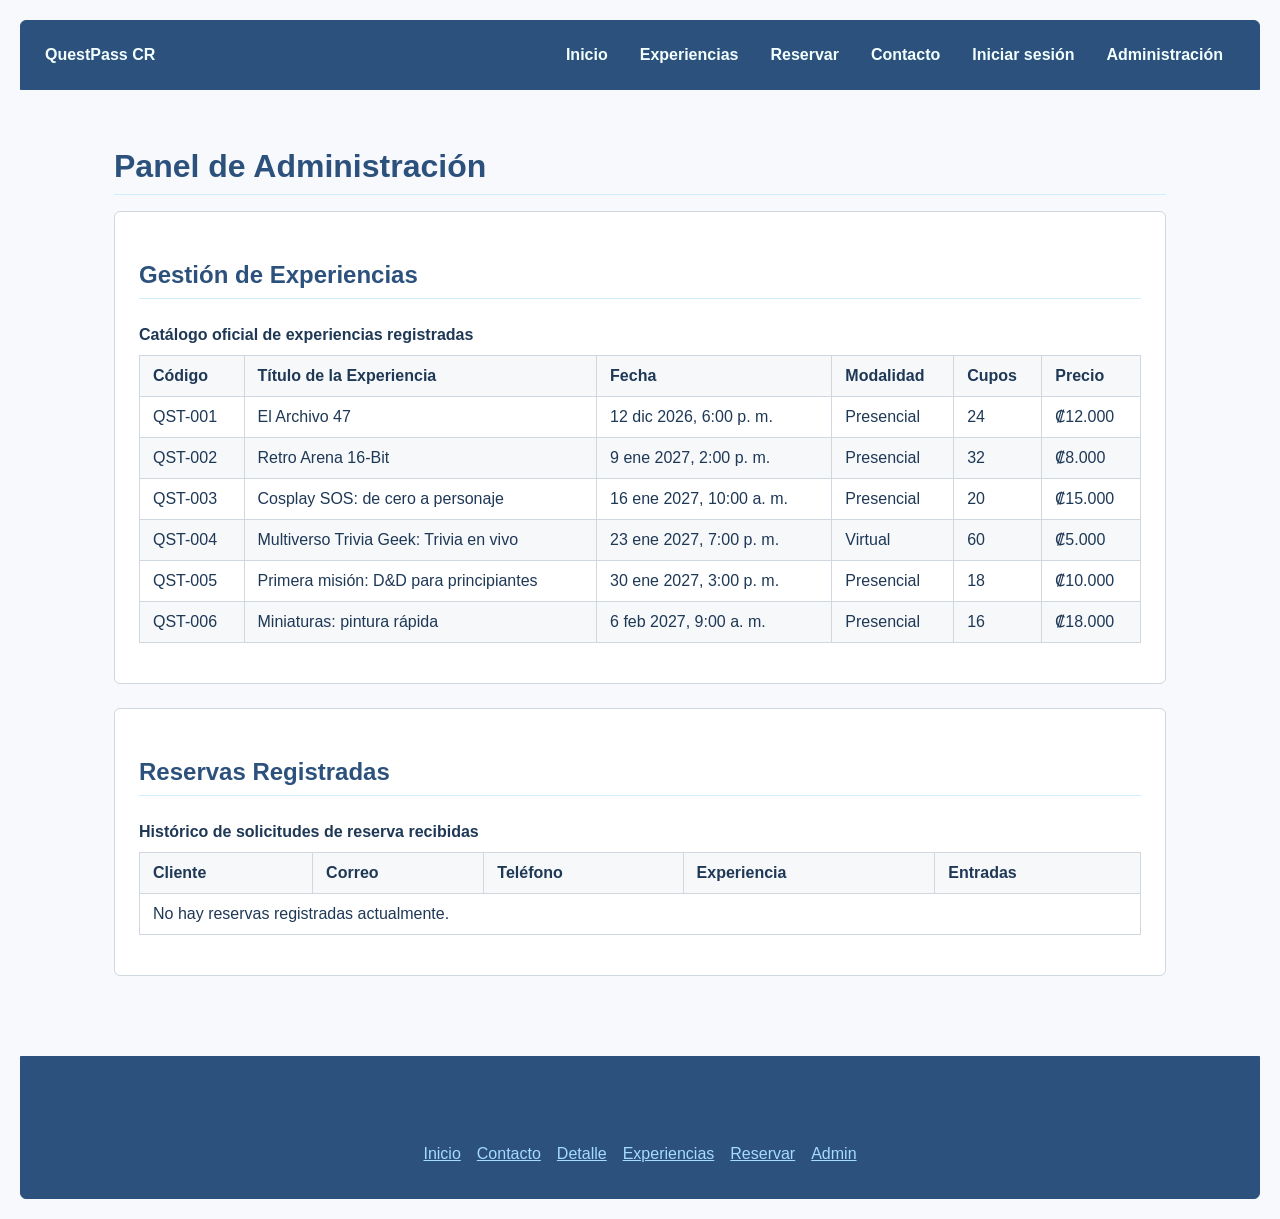
==== admin.html @ 333228f1 "js" ====
<!DOCTYPE html>
<html lang="es">
<head>
    <meta charset="UTF-8">
    <meta name="viewport" content="width=device-width, initial-scale=1.0">
    <title>Panel de Administración | QuestPass CR</title>
    <meta name="description" content="Maqueta visual del panel administrativo para gestión de experiencias y reservas en QuestPass CR.">
    <link rel="stylesheet" href="assets/css/base.css">
    <script src="assets/js/main.js" defer></script>
</head>
<body>

    <!-- Encabezado e identidad del sitio -->
    <header>
        <a href="index.html">
            <strong>QuestPass CR</strong>
        </a>
        <nav aria-label="Navegación principal">
            <a href="index.html">Inicio</a>
            <a href="experiencias.html">Experiencias</a>
            <a href="reservar.html">Reservar</a>
            <a href="contacto.html">Contacto</a>
            <a href="login.html">Iniciar sesión</a>
            <a href="admin.html">Administración</a>
        </nav>
    </header>

    <!-- Contenido principal del panel -->
    <main>
        <h1>Panel de Administración</h1>

        <!-- Sección 1: Gestión de Experiencias (6 registros oficiales) -->
        <section aria-labelledby="titulo-experiencias">
            <h2 id="titulo-experiencias">Gestión de Experiencias</h2>

            <div class="tabla-contenedor">
            <table>
                <caption>Catálogo oficial de experiencias registradas</caption>
                <thead>
                    <tr>
                        <th scope="col">Código</th>
                        <th scope="col">Título de la Experiencia</th>
                        <th scope="col">Fecha</th>
                        <th scope="col">Modalidad</th>
                        <th scope="col">Cupos</th>
                        <th scope="col">Precio</th>
                    </tr>
                </thead>
                <tbody>
                    <tr>
                        <td>QST-001</td>
                        <td>El Archivo 47</td>
                        <td><time datetime="2026-12-12">12 dic 2026, 6:00 p. m.</time></td>
                        <td>Presencial</td>
                        <td>24</td>
                        <td>₡12.000</td>
                    </tr>
                    <tr>
                        <td>QST-002</td>
                        <td>Retro Arena 16-Bit</td>
                        <td><time datetime="2027-01-09">9 ene 2027, 2:00 p. m.</time></td>
                        <td>Presencial</td>
                        <td>32</td>
                        <td>₡8.000</td>
                    </tr>
                    <tr>
                        <td>QST-003</td>
                        <td>Cosplay SOS: de cero a personaje</td>
                        <td><time datetime="2027-01-16">16 ene 2027, 10:00 a. m.</time></td>
                        <td>Presencial</td>
                        <td>20</td>
                        <td>₡15.000</td>
                    </tr>
                    <tr>
                        <td>QST-004</td>
                        <td>Multiverso Trivia Geek: Trivia en vivo</td>
                        <td><time datetime="2027-01-23">23 ene 2027, 7:00 p. m.</time></td>
                        <td>Virtual</td>
                        <td>60</td>
                        <td>₡5.000</td>
                    </tr>
                    <tr>
                        <td>QST-005</td>
                        <td>Primera misión: D&D para principiantes</td>
                        <td><time datetime="2027-01-30">30 ene 2027, 3:00 p. m.</time></td>
                        <td>Presencial</td>
                        <td>18</td>
                        <td>₡10.000</td>
                    </tr>
                    <tr>
                        <td>QST-006</td>
                        <td>Miniaturas: pintura rápida</td>
                        <td><time datetime="2027-02-06">6 feb 2027, 9:00 a. m.</time></td>
                        <td>Presencial</td>
                        <td>16</td>
                        <td>₡18.000</td>
                    </tr>
                </tbody>
            </table>
            </div>
        </section>

        <!-- Sección 2: Gestión de Reservas (Tabla vacía) -->
        <section aria-labelledby="titulo-reservas">
            <h2 id="titulo-reservas">Reservas Registradas</h2>

            <div class="tabla-contenedor">
            <table>
                <caption>Histórico de solicitudes de reserva recibidas</caption>
                <thead>
                    <tr>
                        <th scope="col">Cliente</th>
                        <th scope="col">Correo</th>
                        <th scope="col">Teléfono</th>
                        <th scope="col">Experiencia</th>
                        <th scope="col">Entradas</th>
                    </tr>
                </thead>
               <tbody>


                    <!--<tr>
                        <td>Amin Rojas</td>
                        <td>arojasrh@ucenfotec.ac.cr</td>
                        <td>7158-9006</td>
                        <td>QST-001</td>
                        <td>10</td>
                     </tr>
                     <tr>
                        <td>Danny Mesen</td>
                        <td>dmesen@ucenfotec.ac.cr</td>
                        <td>1234-5678</td>
                        <td>QST-001</td>
                        <td>5</td>
                     </tr>
                     <tr>
                        <td>Maria Baltodano</td>
                        <td>mbaltodanos@ucenfotec.ac.cr</td>
                        <td>8888-9999</td>
                        <td>QST-001</td>
                        <td>7</td>
                     </tr>
                </tbody> -->

                    <tr>
                        <td colspan="5">No hay reservas registradas actualmente.</td>
                    </tr>
            </table>
            </div>
        </section>

    </main>

    <!-- Pie de página /footer -->
    <footer>
        <div>
        <h3>QuestPass CR</h3>
            <ul>
                <li><a href="index.html">Inicio</a></li>
                <li><a href="contacto.html">Contacto</a></li>
                <li><a href="detalle.html">Detalle</a></li>
                <li><a href="experiencias.html">Experiencias</a></li>
                <li><a href="reservar.html">Reservar</a></li>
                <li><a href="login.html">Admin</a></li>
            </ul>
        </div>
    </footer>

</body>
</html>
---- assets/css/base.css ----
* {
    box-sizing: border-box;
    margin: 0;
    padding: 0;
}

body { /*D*/
    font-family: Arial, Helvetica, sans-serif;
    font-size: 16px;
    line-height: 1.5;
    color: #1E3856;
    background: #F7F9FC;    /*#F2FFFE*/
    padding: 20px;
}

a {
    color: #0969da;
    
}

a:focus-visible, input:focus-visible, select:focus-visible,
textarea:focus-visible, button:focus-visible {
    outline: 2px solid #0969da;
    outline-offset: 2px;
}

img {
    max-width: 100%;
    height: auto;
    border-radius: 6px;
}

main {
    max-width: 1100px;
    margin: auto;
    padding: 24px 16px;
}

header, footer { /*D*/
    background: #2C517C;
    border: 1px solid #2C517C;
    padding: 16px 24px;
}

header { /*D*/
    display: flex;
    flex-direction: column;
    gap: 12px;
    border-radius: 6px 6px 0 0;
}

header a { /*D*/
    color: #F2FFFE;
    text-decoration: none;
    font-weight: bold;
}

nav {
    display: flex;
    flex-wrap: wrap;
    gap: 8px;
}

nav a { /*D*/
    padding: 6px 12px;
    border-radius: 6px;
   background: transparent;
    color: #F2FFFE;
    text-decoration: none;
   
}

nav a:hover, article a:hover, section > a:hover {
    background: #A5DBFF;
    color: #2C517C;

}

section, article {
    background: white;
    border: 1px solid #d0d7de;
    border-radius: 6px;
    padding: 24px;
    margin-bottom: 24px;
}

article {
    padding: 20px;
}

article > header {
    display: block;
    padding: 0 0 12px;
    margin-bottom: 16px;
    border: 0;
    border-bottom: 1px solid #d0d7de;
    border-radius: 0;
}

.eventos-layout {
    display: grid;
    grid-template-columns: repeat(auto-fit, minmax(240px, 1fr));
    gap: 16px;
}

.eventos-layout > h2 {
    grid-column: 1 / -1;
}

.evento-card {
    display: flex;
    flex-direction: column;
    margin: 0;
}

.evento-card > a {
    align-self: flex-start;
    margin-top: auto;
}

.codigo {   /* D*/
    display: inline-block;
    align-self: flex-start;
    padding: 3px 8px;
    border-radius: 20px;
    background: #CFEFFF;
    color: #2C517C;
    font-size: 14px;
    font-weight: bold;

}

.precio {
    font-size: 18px;
    font-weight: bold;
}

article a, section > a {
    display: inline-block;
    margin-top: 8px;
    padding: 6px 16px;
    border: 1px solid #d0d7de;
    border-radius: 6px;
    background: #f3f4f6;
    text-decoration: none;
}

h1, h2, h3, h4, h5, h6 { /*D*/
    margin: 24px 0 16px;
    color: #2C517C;
    line-height: 1.25;
}

h1 {
    font-size: 32px;
    border-bottom: 1px solid #CFEFFF;
    padding-bottom: 8px;
}

h2 {
    font-size: 24px;
    border-bottom: 1px solid #CFEFFF;
    padding-bottom: 8px;
}

h3 {
    font-size: 20px;
}

p {
    margin-bottom: 16px;
}

ul, ol {
    padding-left: 32px;
    margin-bottom: 16px;
}

li {
    margin-top: 4px;
}

.tabla-contenedor {
    max-width: 100%;
    overflow-x: auto;
}

table {
    width: 100%;
    border-collapse: collapse;
    margin-bottom: 16px;
    background: white;
}

caption {
    padding: 8px 0;
    text-align: left;
    font-weight: bold;
}

th, td {
    padding: 8px 13px;
    border: 1px solid #d0d7de;
    text-align: left;
}

th, tbody tr:nth-child(even) {
    background: #f6f8fa;
}

.fila-vacia {
    text-align: center;
    font-style: italic;
}

form {
    max-width: 760px;
}

fieldset {
    min-width: 0;
    margin-bottom: 20px;
    padding: 20px;
    border: 1px solid #d0d7de;
    border-radius: 6px;
    background: white;
}

legend, label {
    font-weight: bold;
}

legend {
    padding: 0 8px;
}

label {
    display: block;
    margin-bottom: 6px;
}

input, select, textarea {
    width: 100%;
    padding: 8px 12px;
    margin-bottom: 16px;
    border: 1px solid #d0d7de;
    border-radius: 6px;
    background: white;
    color: #1f2328;
    font: inherit;
}

input[type="checkbox"] {
    width: auto;
}

input[type="checkbox"] + label {
    display: inline;
    font-weight: normal;
}

.login-container form {
    max-width: none;
}

button { /*D*/
    padding: 8px 16px;
    border: 1px solid #68B0FF;
    border-radius: 6px;
    background:  #2C517C;                         /* #68B0FF;    */  
    color: #F2FFFE;
    font: inherit;
    font-weight: bold;
    cursor: pointer;
}

button:hover { /*D*/
    background: #3975b6;     /*#4e92db*/
    border-color: #2C517C;
    color: #F2FFFE;
}

.sr-only {
    position: absolute;
    width: 1px;
    height: 1px;
    padding: 0;
    margin: -1px;
    overflow: hidden;
    clip: rect(0, 0, 0, 0);
    white-space: nowrap;
}

footer {
    margin-top: 24px;
    border-radius: 0 0 6px 6px;
    text-align: center;
    color: #CFEFFF;

}
footer a { 
  color: #A5DBFF; 
}

footer ul {
    display: flex;
    flex-wrap: wrap;
    justify-content: center;
    gap: 16px;
    padding: 0;
    list-style: none;
}

footer p {
    margin-bottom: 0;
}

@media (max-width: 767px) {
    body {
        padding: 10px;
    }

    header, footer {
        padding: 16px;
    }

    main {
        padding: 16px 0;
    }

    section, article, fieldset {
        padding: 16px;
    }

    h1 {
        font-size: 27px;
    }

    th, td {
        padding: 6px;
        font-size: 14px;
    }

    footer ul {
        flex-direction: column;
        gap: 8px;
    }
}

@media (min-width: 768px) {
    header {
        flex-direction: row;
        justify-content: space-between;
        align-items: center;
    }

    main {
        padding: 32px 24px;
    }
}
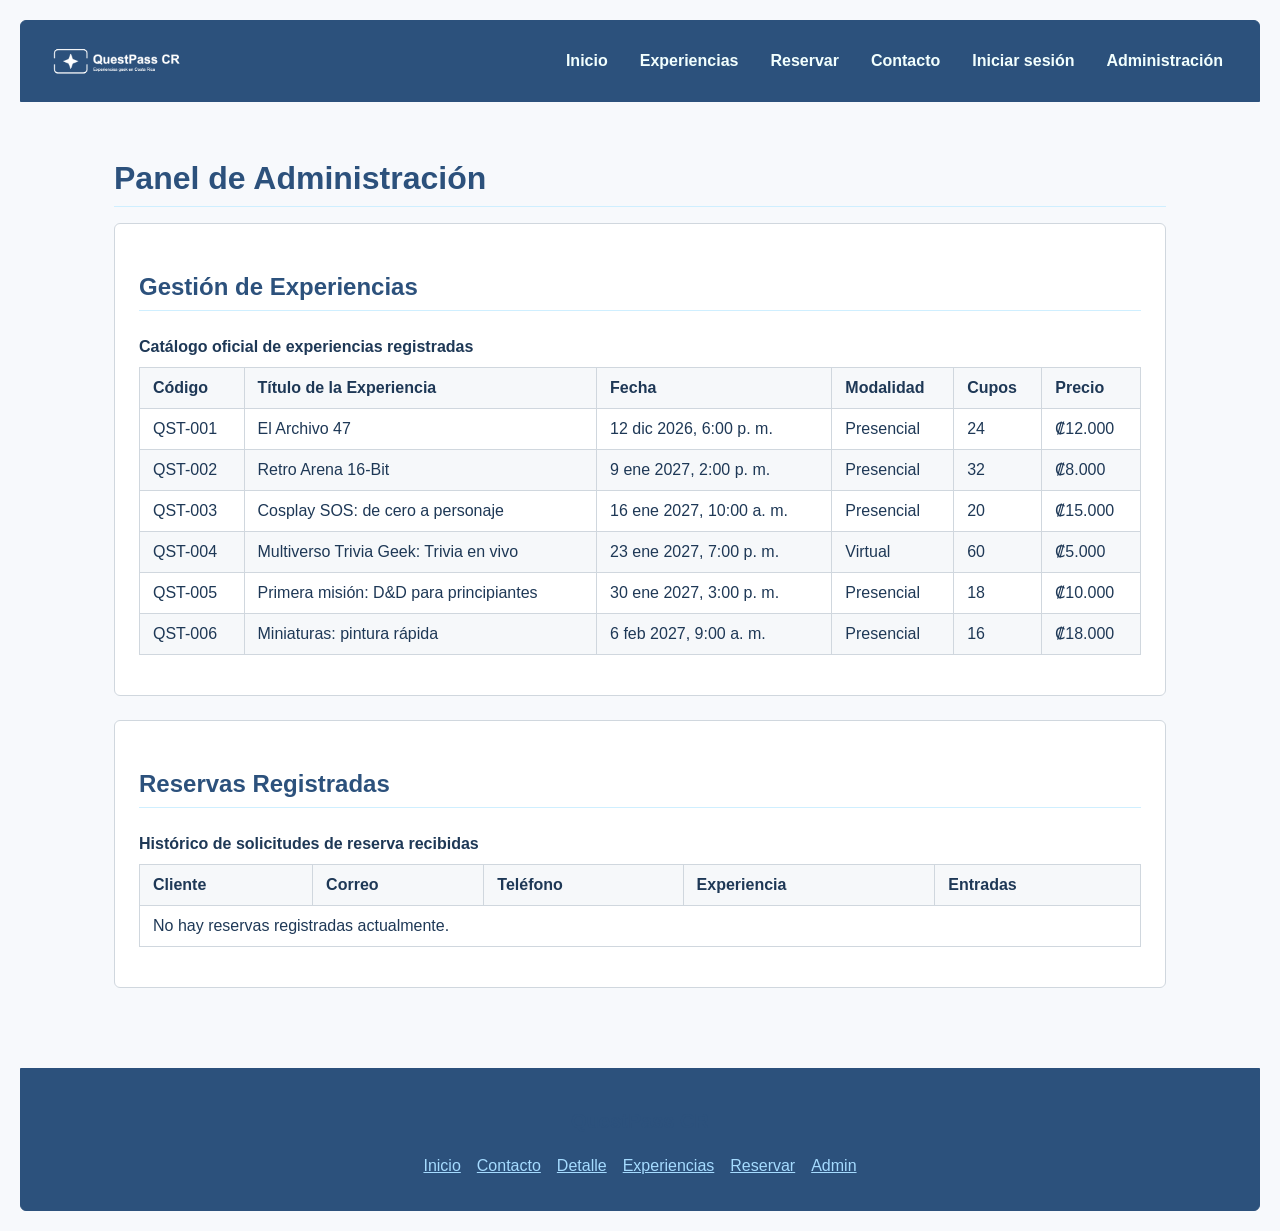
==== commit 66608925: "Usa logo del sitio y limita campos de texto a letras" ====
--- a/admin.html
+++ b/admin.html
@@ -13,7 +13,7 @@
     <!-- Encabezado e identidad del sitio -->
     <header>
         <a href="index.html">
-            <strong>QuestPass CR</strong>
+            <img src="assets/icons/logo.png" alt="QuestPass CR" class="logo-sitio">
         </a>
         <nav aria-label="Navegación principal">
             <a href="index.html">Inicio</a>
--- a/assets/css/base.css
+++ b/assets/css/base.css
@@ -54,6 +54,15 @@
     color: #F2FFFE;
     text-decoration: none;
     font-weight: bold;
+}
+
+header a .logo-sitio {
+    display: block;
+    width: auto;
+    height: 48px;
+    max-width: 100%;
+    border-radius: 0;
+    object-fit: contain;
 }
 
 nav {
@@ -358,4 +367,4 @@
     main {
         padding: 32px 24px;
     }
-}+}
